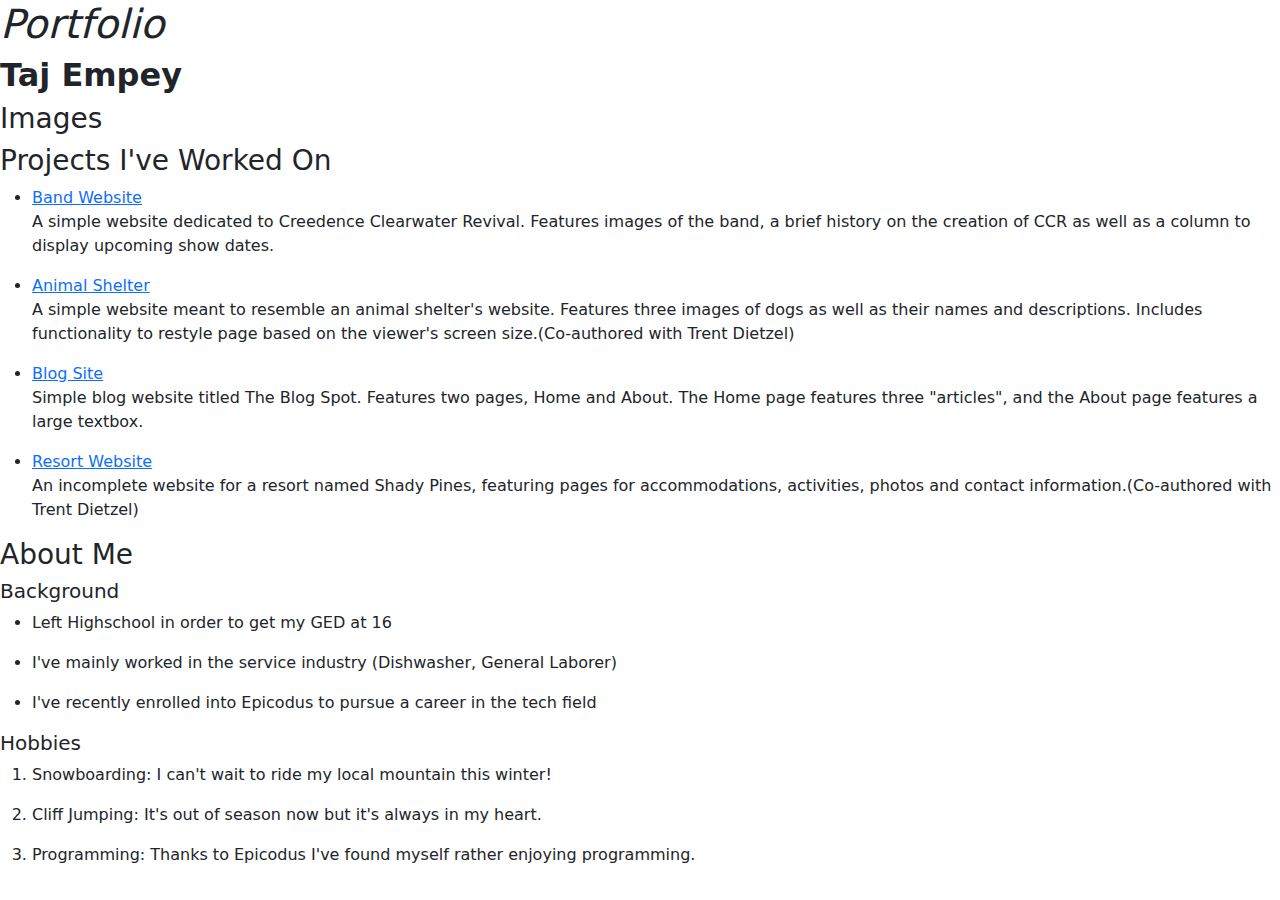
==== index.html @ a8b47305 "Fill in sample text" ====
<!DOCTYPE html>
<html lang="en">

<head>
  <link href="css/bootstrap.css" rel="stylesheet" type="text/css">
  <link href="css/styles.css" rel="stylesheet" type="text/css">
  <meta charset="UTF-8">
  <meta name="viewport" content="width=device-width, initial-scale=1.0">
  <title>My Portfolio</title>
</head>

<body>
  <h1><em>Portfolio</em></h1>
  <h2><strong>Taj Empey</strong></h2>
  <div>
    <h3>Images</h3>
  </div>
  <div>
    <h3>Projects I've Worked On</h3>
    <ul>
      <li>
        <a href="https://github.com/taj-em/band-website">Band Website</a>
        <p>A simple website dedicated to <span class="CCR">Creedence Clearwater Revival</span>.  Features images of the band, a brief history on the creation of CCR as well as a column to display upcoming show dates.</p>
      </li>
      <li>
        <a href="https://github.com/taj-em/animal-shelter">Animal Shelter</a>
        <p>A simple website meant to resemble an animal shelter's website.  Features three images of dogs as well as their names and descriptions.  Includes functionality to restyle page based on the viewer's screen size.(Co-authored with Trent Dietzel)</p>
      </li>
      <li>
        <a href="https://github.com/taj-em/blogging-site">Blog Site</a>
        <p>Simple blog website titled The Blog Spot.  Features two pages, Home and About.  The Home page features three "articles", and the About page features a large textbox.</p>
      </li>
      <li>
        <a href="https://github.com/taj-em/resort-website">Resort Website</a>
        <p>An incomplete website for a resort named Shady Pines, featuring pages for accommodations, activities, photos and contact information.(Co-authored with Trent Dietzel)</p>
      </li>
    </ul>
  </div>
  <div>
    <h3>About Me</h3>
    <h5>Background</h5>
    <ul>
      <li>
        <p>Left Highschool in order to get my GED at 16</p>
      </li>
      <li>
        <p>I've mainly worked in the service industry (Dishwasher, General Laborer)</p>
      </li>
      <li>
        <p>I've recently enrolled into Epicodus to pursue a career in the tech field</p>
      </li>
    </ul>
    <h5>Hobbies</h5>
    <ol>
      <li>
        <p>Snowboarding: I can't wait to ride my local mountain this winter!</p>
      </li>
      <li>
        <p>Cliff Jumping: It's out of season now but it's always in my heart.</p>
      </li>
      <li>
        <p>Programming: Thanks to Epicodus I've found myself rather enjoying programming.</p>
      </li>
    </ol>
  </div>
</body>

</html>
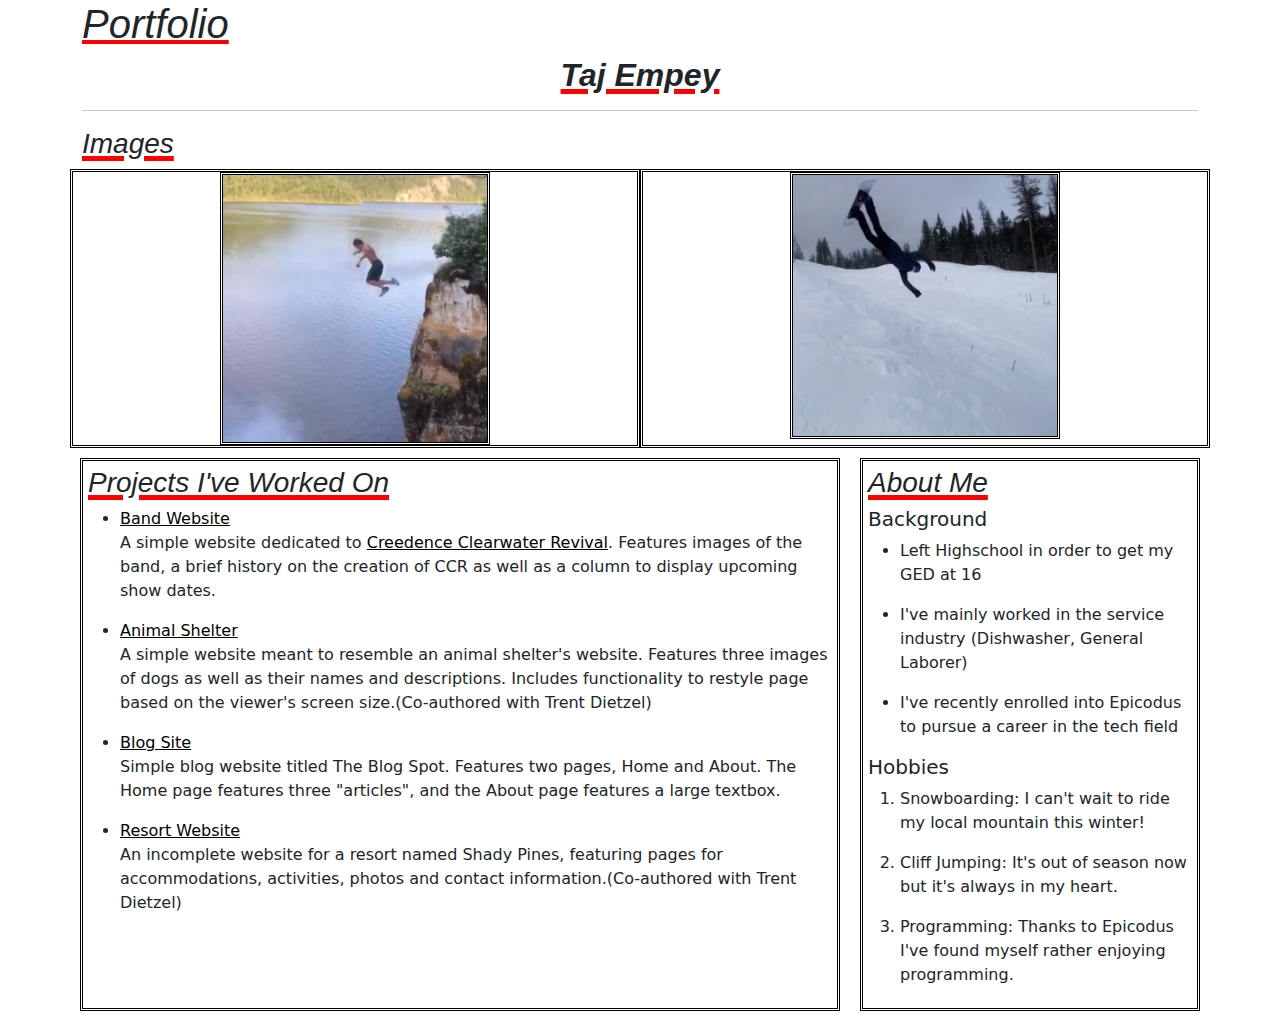
==== commit b3f85ba1: "Add images and text styles" ====
--- a/index.html
+++ b/index.html
@@ -10,58 +10,84 @@
 </head>
 
 <body>
-  <h1><em>Portfolio</em></h1>
-  <h2><strong>Taj Empey</strong></h2>
-  <div>
-    <h3>Images</h3>
+  <div class="container title">
+    <h1><em>Portfolio</em></h1>
   </div>
-  <div>
-    <h3>Projects I've Worked On</h3>
-    <ul>
-      <li>
-        <a href="https://github.com/taj-em/band-website">Band Website</a>
-        <p>A simple website dedicated to <span class="CCR">Creedence Clearwater Revival</span>.  Features images of the band, a brief history on the creation of CCR as well as a column to display upcoming show dates.</p>
-      </li>
-      <li>
-        <a href="https://github.com/taj-em/animal-shelter">Animal Shelter</a>
-        <p>A simple website meant to resemble an animal shelter's website.  Features three images of dogs as well as their names and descriptions.  Includes functionality to restyle page based on the viewer's screen size.(Co-authored with Trent Dietzel)</p>
-      </li>
-      <li>
-        <a href="https://github.com/taj-em/blogging-site">Blog Site</a>
-        <p>Simple blog website titled The Blog Spot.  Features two pages, Home and About.  The Home page features three "articles", and the About page features a large textbox.</p>
-      </li>
-      <li>
-        <a href="https://github.com/taj-em/resort-website">Resort Website</a>
-        <p>An incomplete website for a resort named Shady Pines, featuring pages for accommodations, activities, photos and contact information.(Co-authored with Trent Dietzel)</p>
-      </li>
-    </ul>
+  <div class="container name">
+    <h2><strong class="subtitle">Taj Empey</strong></h2>
+    <hr>
   </div>
-  <div>
-    <h3>About Me</h3>
-    <h5>Background</h5>
-    <ul>
-      <li>
-        <p>Left Highschool in order to get my GED at 16</p>
-      </li>
-      <li>
-        <p>I've mainly worked in the service industry (Dishwasher, General Laborer)</p>
-      </li>
-      <li>
-        <p>I've recently enrolled into Epicodus to pursue a career in the tech field</p>
-      </li>
-    </ul>
-    <h5>Hobbies</h5>
-    <ol>
-      <li>
-        <p>Snowboarding: I can't wait to ride my local mountain this winter!</p>
-      </li>
-      <li>
-        <p>Cliff Jumping: It's out of season now but it's always in my heart.</p>
-      </li>
-      <li>
-        <p>Programming: Thanks to Epicodus I've found myself rather enjoying programming.</p>
-      </li>
-    </ol>
+  <div class="container images">
+    <div class="row">
+      <h3 class="subtitle">Images</h3>
+      <div class="col text-center img">
+        <img src="img/Cliff1.jpg" alt="Me jumping from a 75ft cliff">
+      </div>
+      <div class="col text-center img">
+        <img src="img/Snowboard.jpg.jpg" alt="Me doing a backflip on a snowboard">
+      </div>
+    </div>
+  </div>
+  <div class="container">
+    <div class="row">
+      <div class="projects col-8">
+        <h3><span class="subtitle">Projects I've Worked On</span></h3>
+        <ul>
+          <li>
+            <a href="https://github.com/taj-em/band-website">Band Website</a>
+            <p>A simple website dedicated to <a href="https://en.wikipedia.org/wiki/Creedence_Clearwater_Revival">Creedence Clearwater Revival</a>. Features images of
+              the
+              band, a brief history on the creation of CCR as well as a column to display upcoming show dates.</p>
+          </li>
+          <li>
+            <a href="https://github.com/taj-em/animal-shelter">Animal Shelter</a>
+            <p>A simple website meant to resemble an animal shelter's website. Features three images of dogs as well
+              as
+              their names and descriptions. Includes functionality to restyle page based on the viewer's screen
+              size.(Co-authored with Trent Dietzel)</p>
+          </li>
+          <li>
+            <a href="https://github.com/taj-em/blogging-site">Blog Site</a>
+            <p>Simple blog website titled The Blog Spot. Features two pages, Home and About. The Home page features
+              three
+              "articles", and the About page features a large textbox.</p>
+          </li>
+          <li>
+            <a href="https://github.com/taj-em/resort-website">Resort Website</a>
+            <p>An incomplete website for a resort named Shady Pines, featuring pages for accommodations, activities,
+              photos
+              and contact information.(Co-authored with Trent Dietzel)</p>
+          </li>
+        </ul>
+      </div>
+      <div class="about col">
+        <h3><span class="subtitle">About Me</span></h3>
+        <h5>Background</h5>
+        <ul>
+          <li>
+            <p>Left Highschool in order to get my GED at 16</p>
+          </li>
+          <li>
+            <p>I've mainly worked in the service industry (Dishwasher, General Laborer)</p>
+          </li>
+          <li>
+            <p>I've recently enrolled into Epicodus to pursue a career in the tech field</p>
+          </li>
+        </ul>
+        <h5>Hobbies</h5>
+        <ol>
+          <li>
+            <p>Snowboarding: I can't wait to ride my local mountain this winter!</p>
+          </li>
+          <li>
+            <p>Cliff Jumping: It's out of season now but it's always in my heart.</p>
+          </li>
+          <li>
+            <p>Programming: Thanks to Epicodus I've found myself rather enjoying programming.</p>
+          </li>
+        </ol>
+      </div>
+    </div>
   </div>
 </body>
 
--- a/css/styles.css
+++ b/css/styles.css
@@ -0,0 +1,48 @@
+.title {
+  font-family: Impact, Haettenschweiler, 'Arial Narrow Bold', sans-serif;
+  text-decoration: underline;
+  text-decoration-color: red;
+}
+
+.subtitle {
+  font-family: Impact, Haettenschweiler, 'Arial Narrow Bold', sans-serif;
+  text-decoration: underline;
+  text-decoration-color: red;
+  font-style: italic;
+  text-decoration-thickness: 5px;
+}
+
+.name {
+  text-align: center;
+}
+
+.CCR {
+  text-decoration: underline;
+  text-decoration-color: red;
+}
+
+.about {
+  margin: 10px;
+  border: 3px double black;
+  padding: 5px;
+  height: 50%;
+}
+
+.projects {
+  margin: 10px;
+  border: 3px double black;
+  padding: 5px;
+}
+
+img {
+  border: 3px double black;
+  width: 50%;
+}
+
+.img {
+  border: 3px double black;
+}
+
+a {
+  color: black;
+}
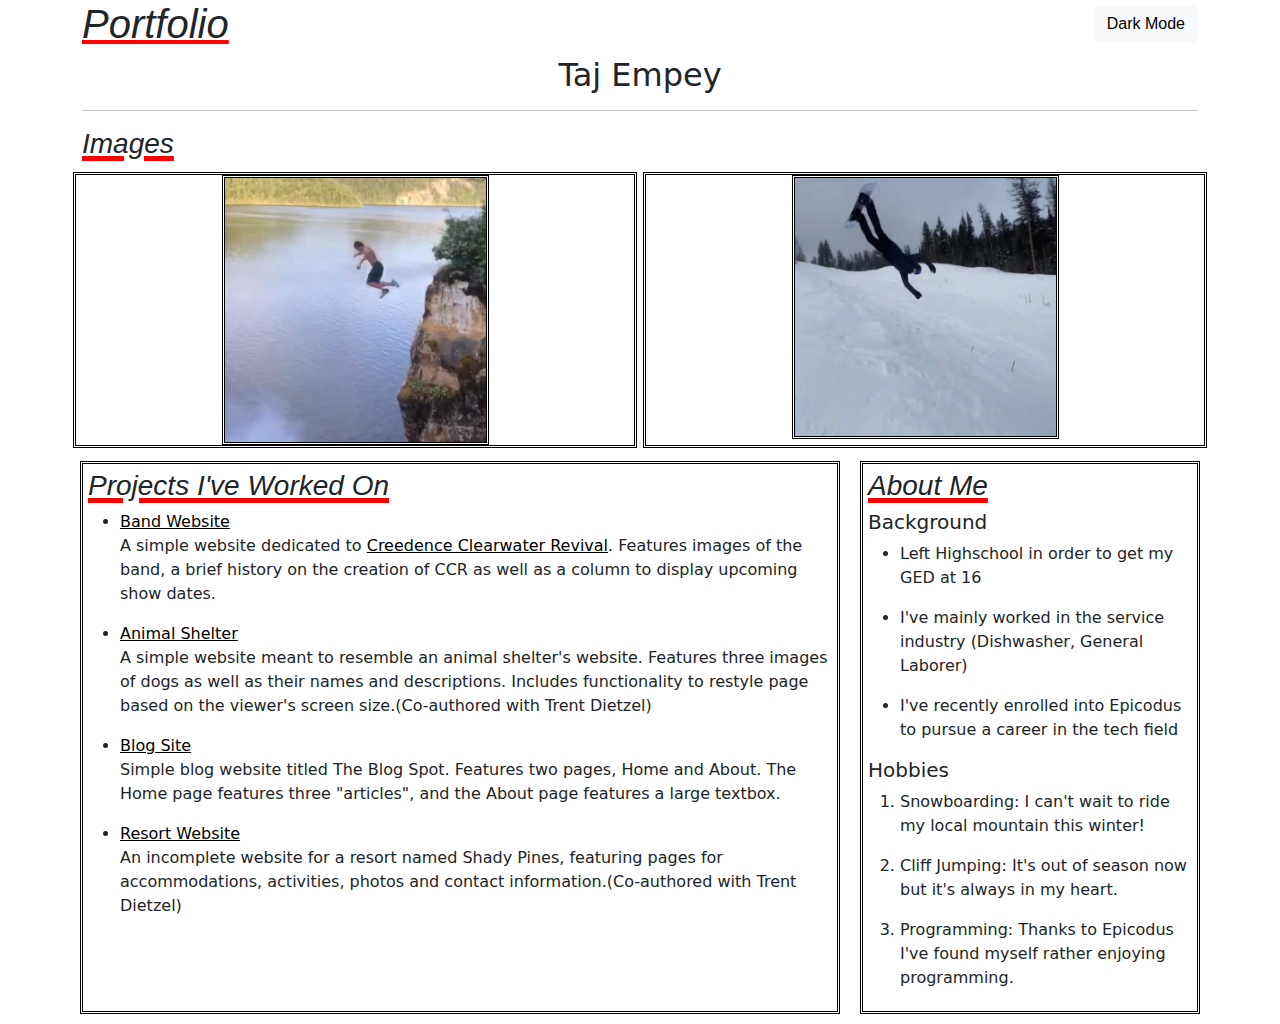
==== commit 02303103: "Lunch" ====
--- a/index.html
+++ b/index.html
@@ -11,10 +11,11 @@
 
 <body>
   <div class="container title">
+    <a class="btn btn-light dark" href="dark.html" role="button"><span class="transition darkm">Dark Mode</span></a>
     <h1><em>Portfolio</em></h1>
   </div>
   <div class="container name">
-    <h2><strong class="subtitle">Taj Empey</strong></h2>
+    <h2><strong class="name">Taj Empey</strong></h2>
     <hr>
   </div>
   <div class="container images">
--- a/css/styles.css
+++ b/css/styles.css
@@ -14,6 +14,7 @@
 
 .name {
   text-align: center;
+  font-weight: 100;
 }
 
 .CCR {
@@ -41,8 +42,35 @@
 
 .img {
   border: 3px double black;
+  margin: 3px;
 }
 
 a {
   color: black;
 }
+
+.dark {
+  float: right;
+  margin-top: 5px;
+}
+
+.transition {
+  display: inline-block;
+  animation-duration: 0.5s;
+  animation-name: btndark;
+  animation-fill-mode: forwards;
+}
+
+@keyframes btndark {
+  0% {
+
+  }
+}
+
+.darkm {
+  color: black;
+}
+
+.lightm {
+  color: white;
+}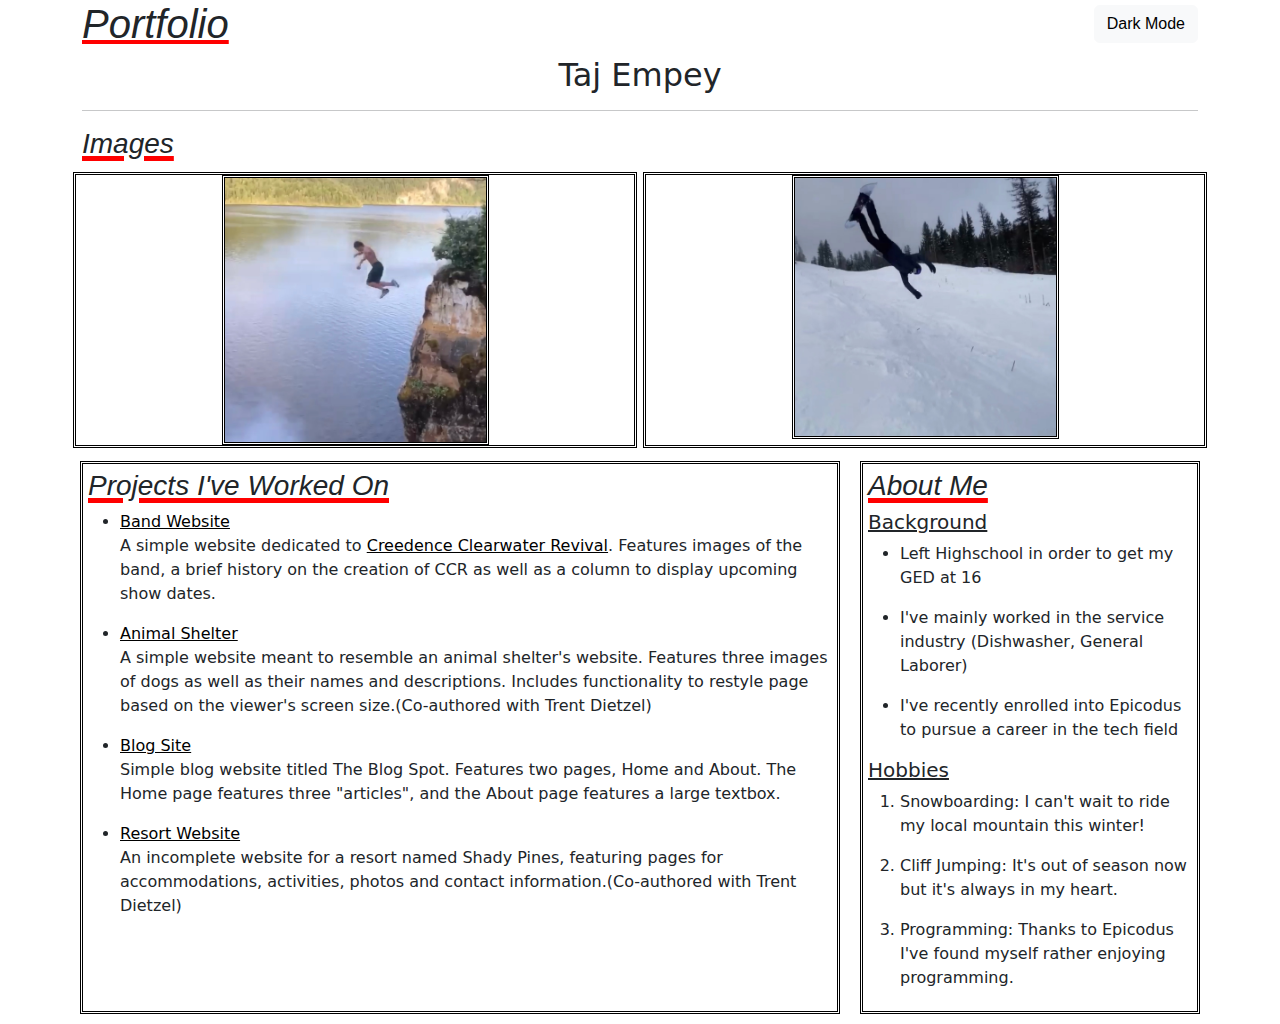
==== commit 461c8213: "Change project links to github pages links" ====
--- a/index.html
+++ b/index.html
@@ -11,7 +11,7 @@
 
 <body>
   <div class="container title">
-    <a class="btn btn-light dark" href="dark.html" role="button"><span class="transition darkm">Dark Mode</span></a>
+    <a class="btn btn-light btn-slide-dark dark" href="dark.html" role="button">Dark Mode</a>
     <h1><em>Portfolio</em></h1>
   </div>
   <div class="container name">
@@ -35,26 +35,26 @@
         <h3><span class="subtitle">Projects I've Worked On</span></h3>
         <ul>
           <li>
-            <a href="https://github.com/taj-em/band-website">Band Website</a>
+            <a href="https://taj-em.github.io/band-website/">Band Website</a>
             <p>A simple website dedicated to <a href="https://en.wikipedia.org/wiki/Creedence_Clearwater_Revival">Creedence Clearwater Revival</a>. Features images of
               the
               band, a brief history on the creation of CCR as well as a column to display upcoming show dates.</p>
           </li>
           <li>
-            <a href="https://github.com/taj-em/animal-shelter">Animal Shelter</a>
+            <a href="https://taj-em.github.io/animal-shelter/">Animal Shelter</a>
             <p>A simple website meant to resemble an animal shelter's website. Features three images of dogs as well
               as
               their names and descriptions. Includes functionality to restyle page based on the viewer's screen
               size.(Co-authored with Trent Dietzel)</p>
           </li>
           <li>
-            <a href="https://github.com/taj-em/blogging-site">Blog Site</a>
+            <a href="https://taj-em.github.io/blogging-site/">Blog Site</a>
             <p>Simple blog website titled The Blog Spot. Features two pages, Home and About. The Home page features
               three
               "articles", and the About page features a large textbox.</p>
           </li>
           <li>
-            <a href="https://github.com/taj-em/resort-website">Resort Website</a>
+            <a href="https://taj-em.github.io/resort-website/accommodations.html">Resort Website</a>
             <p>An incomplete website for a resort named Shady Pines, featuring pages for accommodations, activities,
               photos
               and contact information.(Co-authored with Trent Dietzel)</p>
--- a/css/styles.css
+++ b/css/styles.css
@@ -54,23 +54,58 @@
   margin-top: 5px;
 }
 
-.transition {
-  display: inline-block;
-  animation-duration: 0.5s;
-  animation-name: btndark;
-  animation-fill-mode: forwards;
+.btn {
+  position: relative;
 }
 
-@keyframes btndark {
-  0% {
+.btn.btn-slide-light::before {
+  content: " ";
+  position: absolute;
+  top: 0;
+  left: 0;
+  right: 0;
+  bottom: 0;
+  z-index: -1;
+  background-color: rgb(77, 76, 76);
 
-  }
+  transition: transform 300ms ease-in-out;
+  transform: scaleX(0);
+  transform-origin: left;
 }
 
-.darkm {
-  color: black;
+.btn.btn-slide-light:hover::before,
+.btn.btn-slide-light:focus::before {
+  transform: scaleX(1);
 }
 
-.lightm {
-  color: white;
+.btn.btn-slide-light {
+  z-index: 1;
+}
+
+.btn.btn-slide-dark::before {
+  content: " ";
+  position: absolute;
+  top: 0;
+  left: 0;
+  right: 0;
+  bottom: 0;
+  z-index: -1;
+  background-color: rgb(85, 82, 82);
+
+  transition: transform 300ms ease-in-out;
+  transform: scaleX(0);
+  transform-origin: left;
+}
+
+.btn.btn-slide-dark:hover::before,
+.btn.btn-slide-dark:focus::before {
+  transform: scaleX(1);
+}
+
+.btn.btn-slide-dark {
+  z-index: 1;
+}
+
+h5 {
+  text-decoration: underline;
 }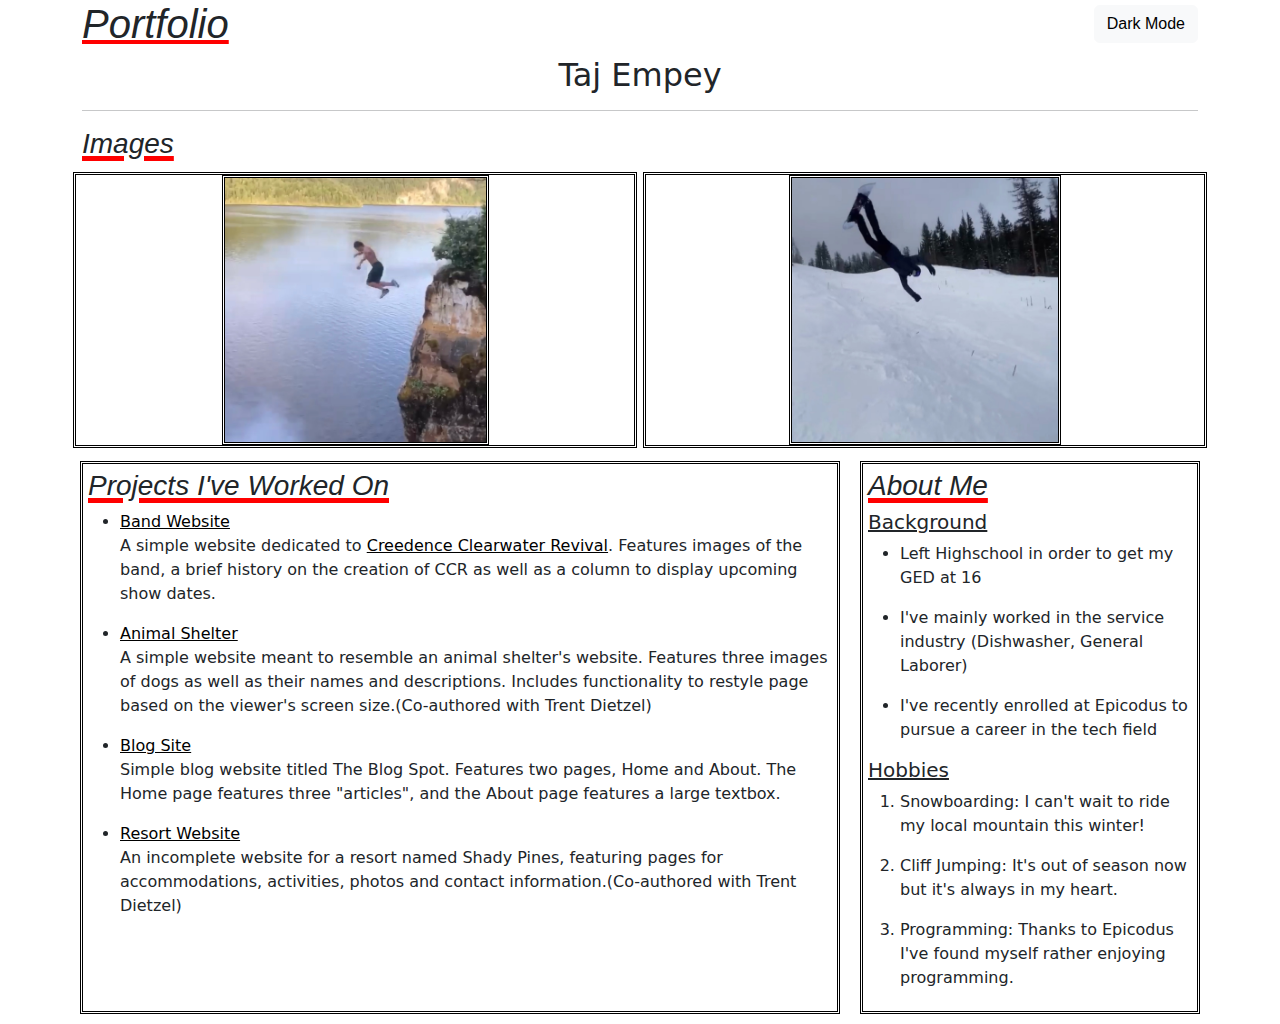
==== commit 00f36893: "Taking Break" ====
--- a/index.html
+++ b/index.html
@@ -25,7 +25,7 @@
         <img src="img/Cliff1.jpg" alt="Me jumping from a 75ft cliff">
       </div>
       <div class="col text-center img">
-        <img src="img/Snowboard.jpg.jpg" alt="Me doing a backflip on a snowboard">
+        <img class="img1" src="img/Snowboard.jpg.jpg" alt="Me doing a backflip on a snowboard">
       </div>
     </div>
   </div>
@@ -72,7 +72,7 @@
             <p>I've mainly worked in the service industry (Dishwasher, General Laborer)</p>
           </li>
           <li>
-            <p>I've recently enrolled into Epicodus to pursue a career in the tech field</p>
+            <p>I've recently enrolled at Epicodus to pursue a career in the tech field</p>
           </li>
         </ul>
         <h5>Hobbies</h5>
--- a/css/styles.css
+++ b/css/styles.css
@@ -43,6 +43,11 @@
 .img {
   border: 3px double black;
   margin: 3px;
+  width: 50%;
+}
+
+.img1 {
+  width: 51%;
 }
 
 a {
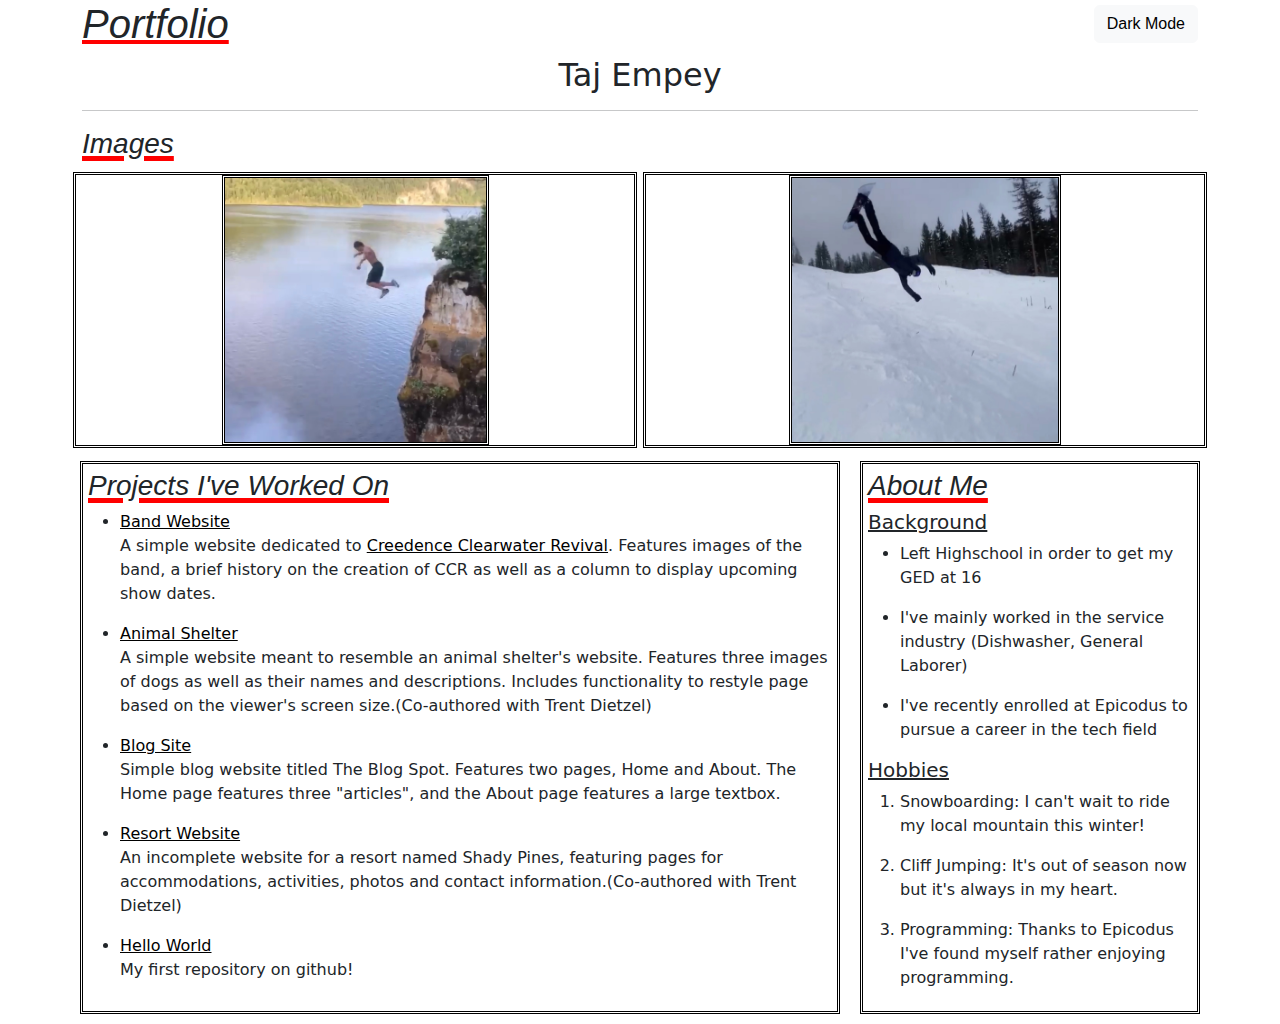
==== commit 1ccfba8e: "Add link to hello-world repository" ====
--- a/index.html
+++ b/index.html
@@ -36,7 +36,9 @@
         <ul>
           <li>
             <a href="https://taj-em.github.io/band-website/">Band Website</a>
-            <p>A simple website dedicated to <a href="https://en.wikipedia.org/wiki/Creedence_Clearwater_Revival">Creedence Clearwater Revival</a>. Features images of
+            <p>A simple website dedicated to <a
+                href="https://en.wikipedia.org/wiki/Creedence_Clearwater_Revival">Creedence Clearwater Revival</a>.
+              Features images of
               the
               band, a brief history on the creation of CCR as well as a column to display upcoming show dates.</p>
           </li>
@@ -58,6 +60,10 @@
             <p>An incomplete website for a resort named Shady Pines, featuring pages for accommodations, activities,
               photos
               and contact information.(Co-authored with Trent Dietzel)</p>
+          </li>
+          <li>
+            <a href="https://github.com/taj-em/hello-world">Hello World</a>
+            <p>My first repository on github!</p>
           </li>
         </ul>
       </div>
